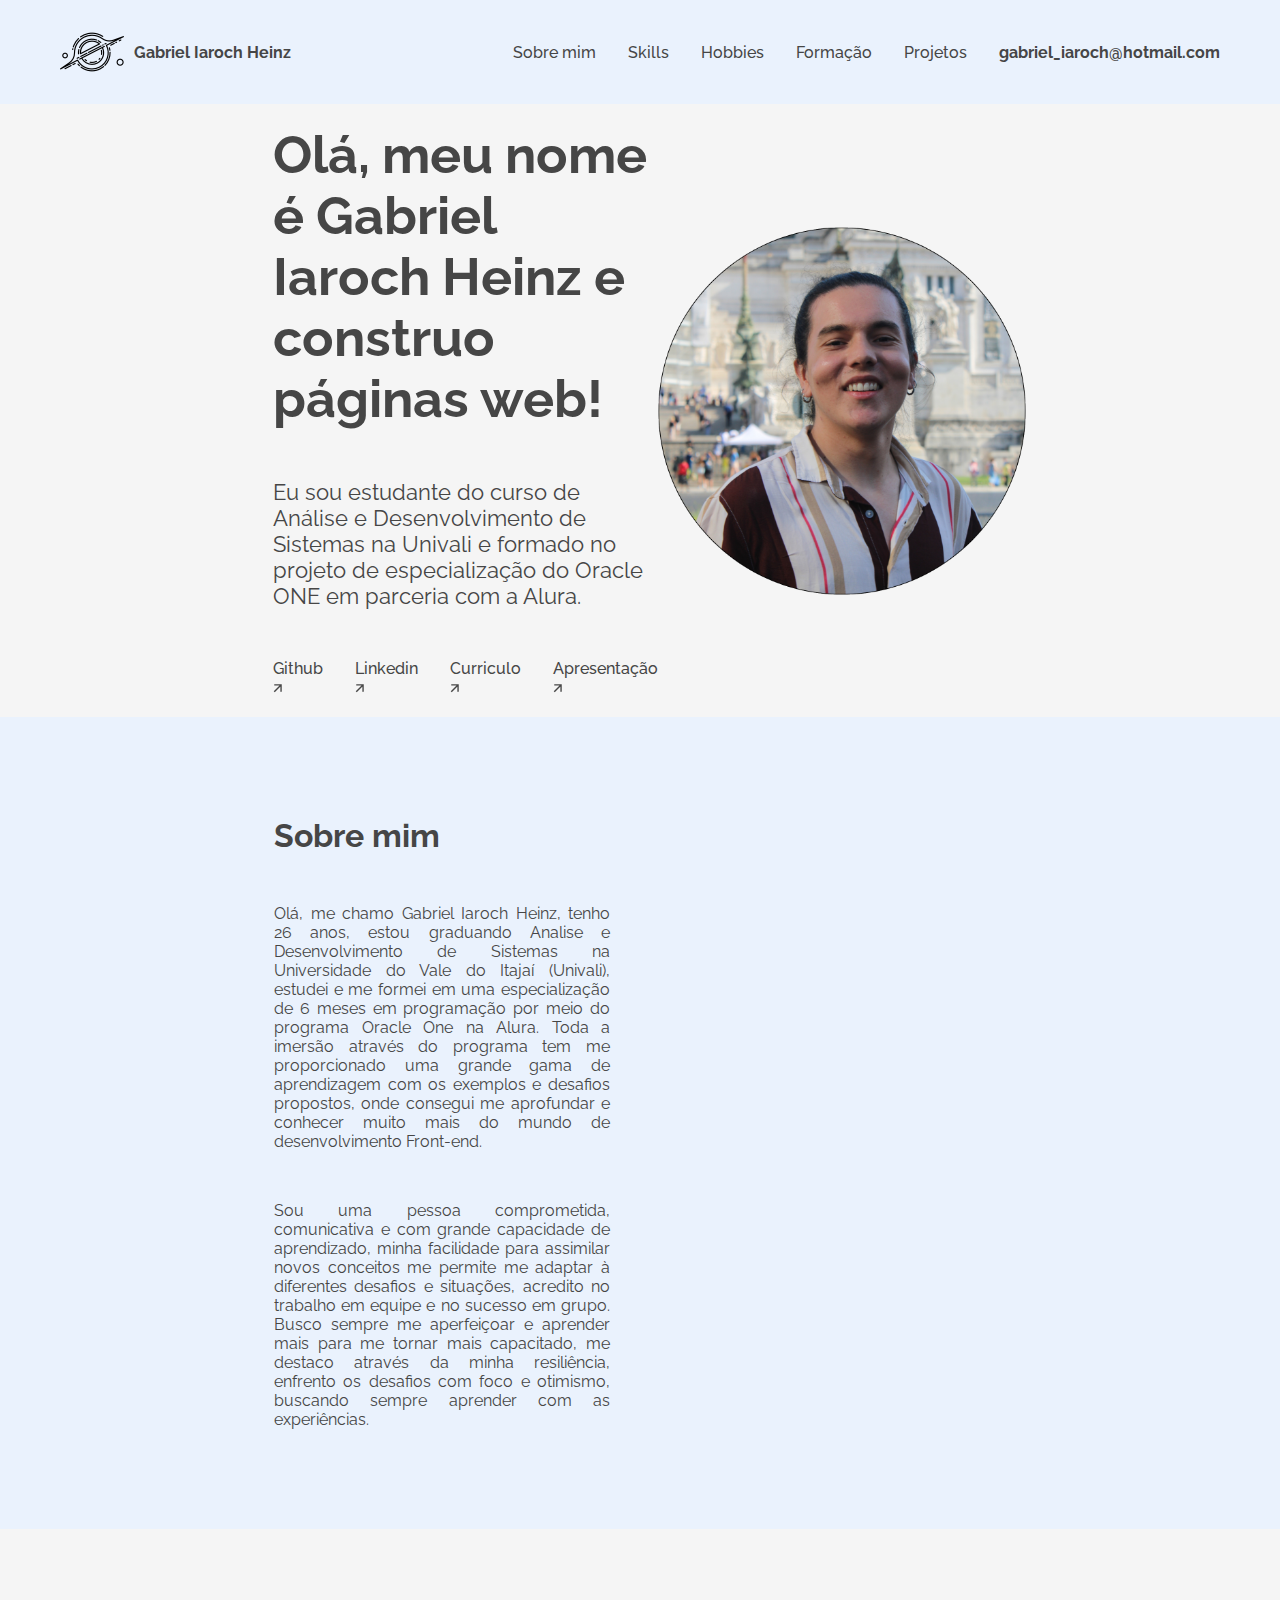
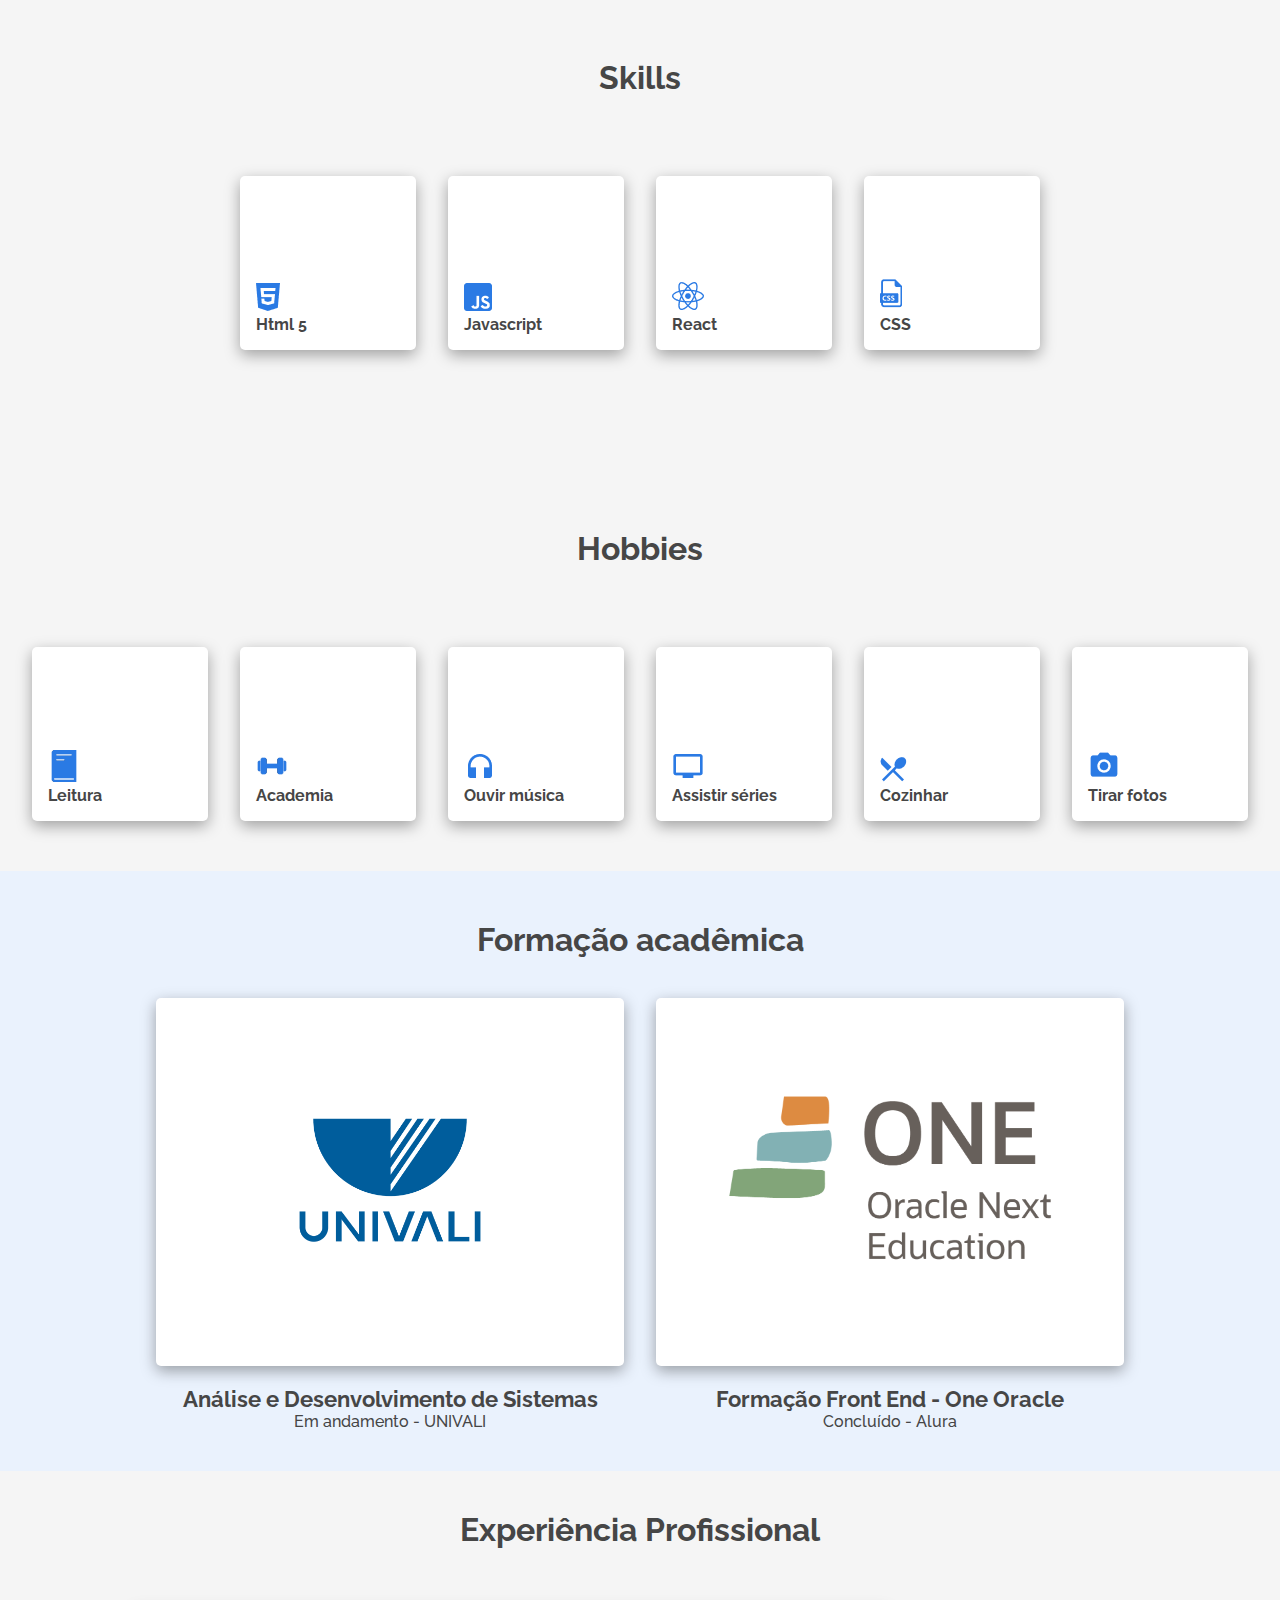
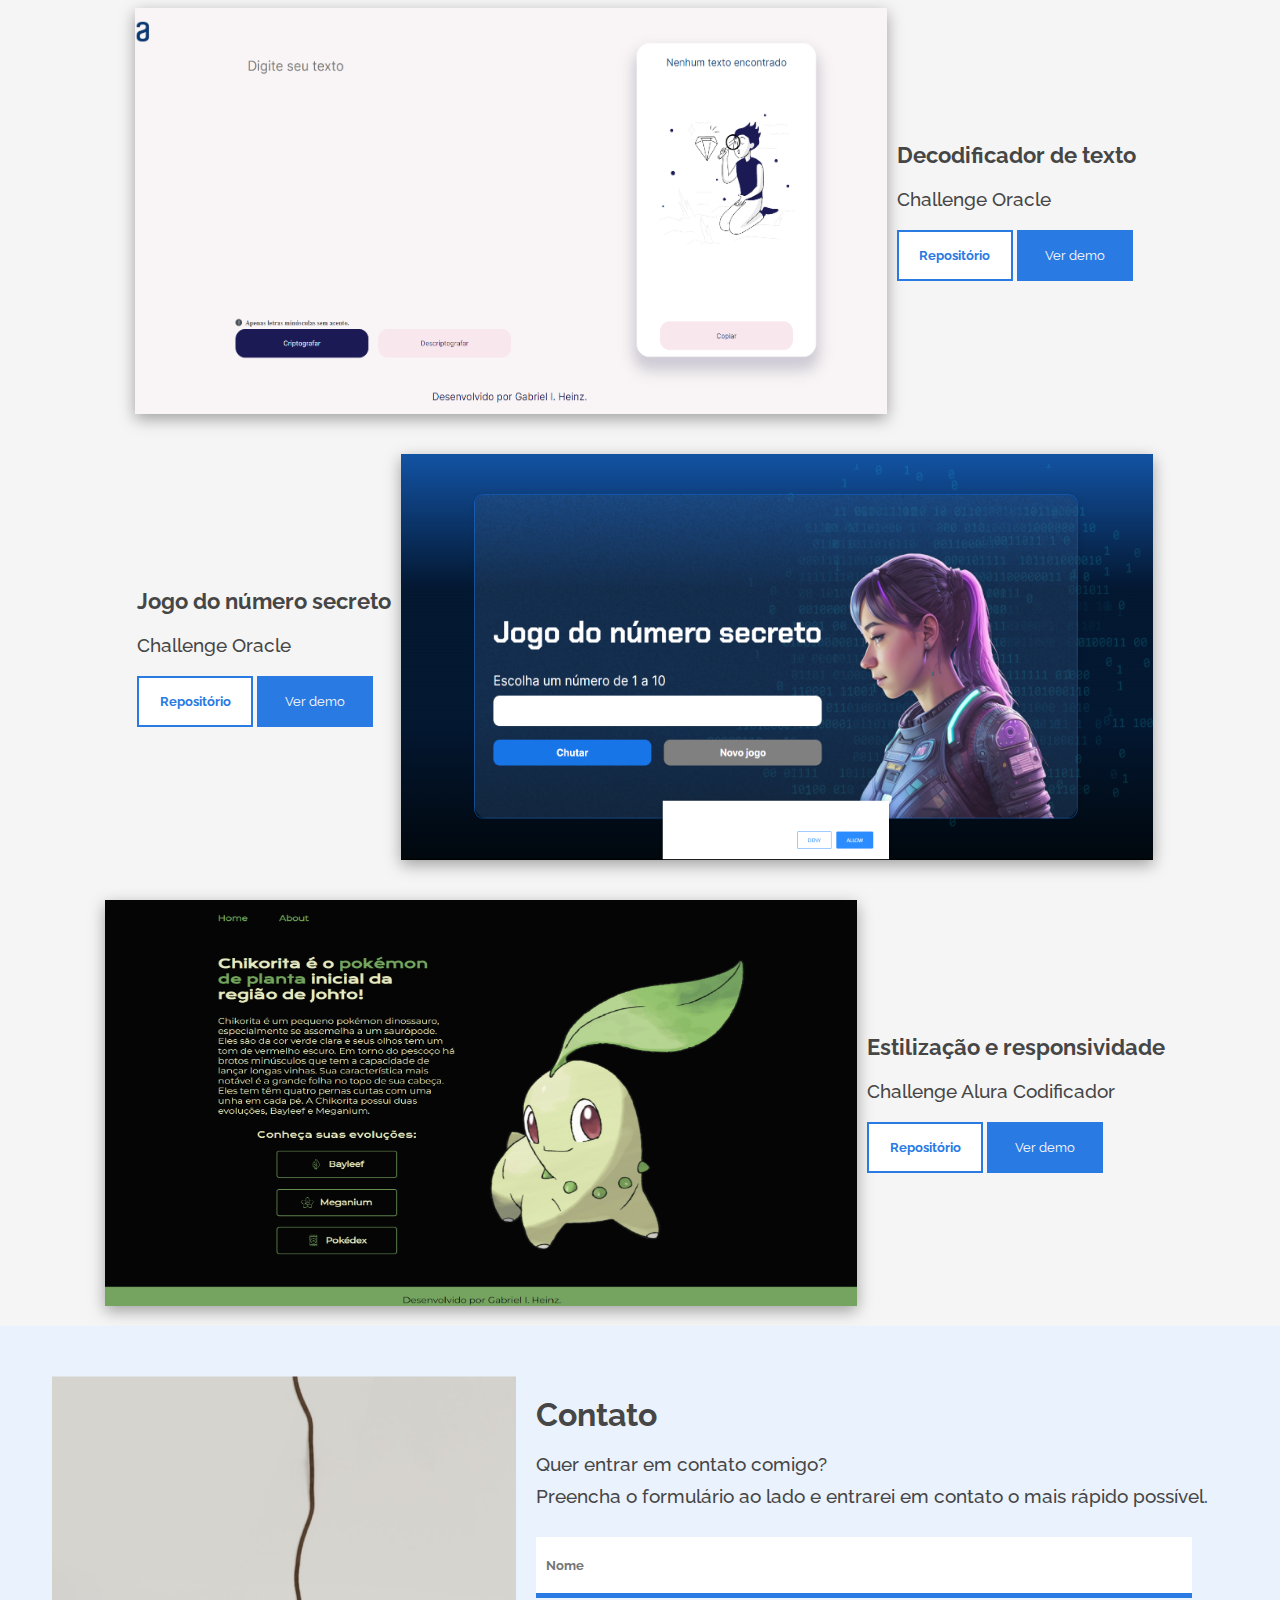
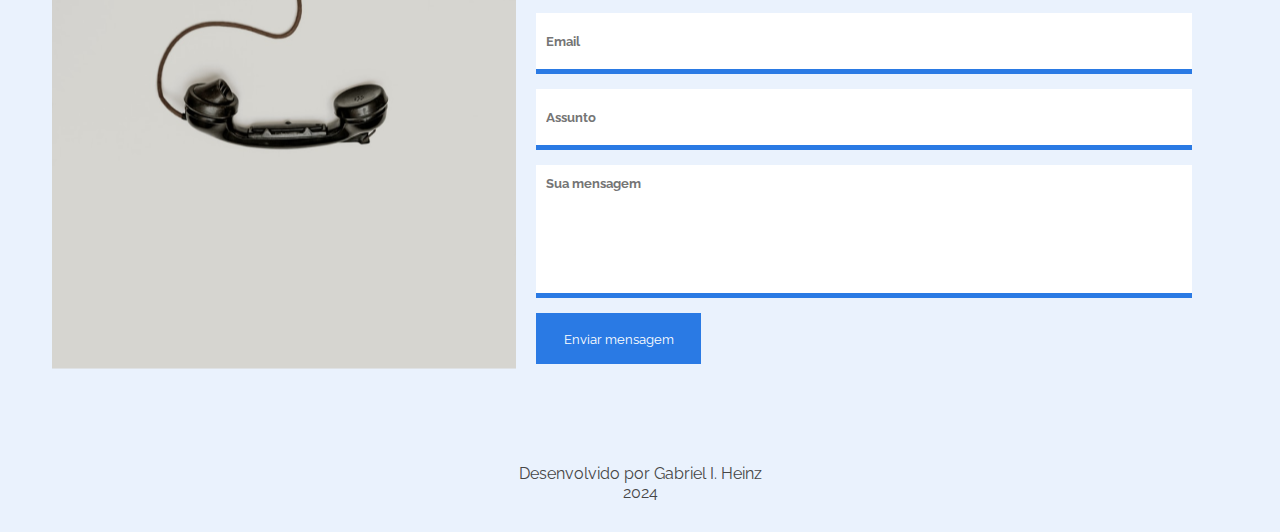
==== index.html @ 1f3f1b09 "Update and rename home.html to index.html" ====
<!DOCTYPE html>
<html lang="pt-br">

<head>
    <meta charset="UTF-8">
    <meta name="viewport" content="width=device-width, initial-scale=1.0">
    <title>Portifólio Pessoal</title>

    <link rel="shortcut icon" href="/styles/assets/vector.ico" type="image/x-icon">

    <link rel="stylesheet" href="styles/styles.css">
    <link rel="stylesheet" href="styles/cabecalho.css">
    <link rel="stylesheet" href="styles/apresentacao.css">
    <link rel="stylesheet" href="styles/sobreMim.css">
    <link rel="stylesheet" href="styles/skills.css">
    <link rel="stylesheet" href="styles/hobbies.css">
    <link rel="stylesheet" href="styles/formacao.css">
    <link rel="stylesheet" href="styles/experiencias.css">
    <link rel="stylesheet" href="styles/contato.css">
    <link rel="stylesheet" href="styles/rodape.css">

    <link rel="preconnect" href="https://fonts.googleapis.com">
    <link rel="preconnect" href="https://fonts.gstatic.com" crossorigin>
    <link href="https://fonts.googleapis.com/css2?family=Raleway:ital,wght@0,100..900;1,100..900&display=swap"
        rel="stylesheet">
</head>

<body>
    <!-- Cabeçalho -->
    <header>
        <section class="menu">
            <nav>
                <div> <img src="styles/assets/vector.png" alt="Vetor de um buraco negro.">
                    <h3>Gabriel Iaroch Heinz</h3>
                </div>

                <ul>
                    <li class="menu__item__lista"><a href="#sobremim">Sobre mim</a></li>
                    <li class="menu__item__lista"><a href="#skills">Skills</a></li>
                    <li class="menu__item__lista"><a href="#hobbies">Hobbies</a></li>
                    <li class="menu__item__lista"><a href="#formacao">Formação</a></li>
                    <li class="menu__item__lista"><a href="#xp">Projetos</a></li>
                    <li class="menu__box__lista__email"><a href="#contato">gabriel_iaroch@hotmail.com</a></li>
                </ul>
            </nav>
        </section>
    </header>

    <main>
        <!-- Apresentação -->
        <section class="apresentacao">
            <div class="apresentacao__box">
                <img class="apresentacao__box__img" src="styles/assets/profile.png">
                <div id="sobremim">
                    <h2>Olá, meu nome é Gabriel Iaroch Heinz e construo páginas web!</h2>
                    <h3>Eu sou estudante do curso de Análise e Desenvolvimento de Sistemas na
                        Univali e formado no projeto de especialização do Oracle ONE em parceria com a Alura.</h3>
                    <ul>
                        <li><a href="https://github.com/sabugueiroalado">Github <img src="styles/assets/arrow.png"> </a>
                        </li>
                        <li><a href="https://www.linkedin.com/in/gabriel-heinz-0367741ba/">Linkedin <img
                                    src="styles/assets/arrow.png"></a></li>
                        <li><a
                                href="https://drive.google.com/file/d/1Toa-fMal6GsRU8Cs5U7HVX1AmK6hoOem/view?usp=sharing">Curriculo
                                <img src="styles/assets/arrow.png"></a></li>
                        <li><a
                                href="https://drive.google.com/file/d/1aDj9_C5u4EhKd4DZXY_g7B9cXghhygIO/view?usp=sharing">Apresentação
                                <img src="styles/assets/arrow.png"></a></li>
                    </ul>
                </div>
            </div>
        </section>

        <!-- Sobre mim -->

        <section class="sobre">
            <div class="sobre__box">
                <h3>Sobre mim</h3>
                <p>Olá, me chamo Gabriel Iaroch Heinz, tenho 26 anos, estou graduando Analise e
                    Desenvolvimento de Sistemas na Universidade do Vale do Itajaí (Univali), estudei e me formei
                    em uma especialização de 6 meses em programação
                    por meio do programa Oracle One na Alura. Toda a imersão através do programa tem me proporcionado
                    uma
                    grande gama de aprendizagem com os exemplos e desafios propostos, onde consegui me aprofundar e
                    conhecer muito mais do mundo de desenvolvimento Front-end.
                </p>
                <p>Sou uma pessoa comprometida, comunicativa e com grande capacidade de
                    aprendizado, minha facilidade para assimilar novos conceitos me permite me adaptar à diferentes
                    desafios e situações, acredito no trabalho em equipe e no sucesso em grupo. Busco sempre me
                    aperfeiçoar e aprender mais para me tornar mais capacitado, me destaco através da minha resiliência,
                    enfrento os desafios com foco e otimismo, buscando sempre aprender com as experiências.</p>
            </div>
        </section>

        <!-- Skills -->

        <section class="skills">
            <h3 id="skills">Skills</h3>
            <div class="linha__skills">
                <div class="skills__box">
                    <ul>
                        <li><img src="styles/assets/html.png" alt="Logo HTML" class="img__skills">
                        </li>
                        <li> Html 5</li>
                    </ul>
                </div>

                <div class="skills__box">
                    <ul>
                        <li> <img src="styles/assets/js_icon.png" alt="Logo Javascript" class="img__skills"></li>
                        <li>Javascript</li>
                    </ul>
                </div>

                <div class="skills__box">
                    <ul>
                        <li> <img src="styles/assets/react_icon.png" alt="Logo React" class="img__skills"> </li>
                        <li>React</li>
                    </ul>
                </div>

                <div class="skills__box">
                    <ul>
                        <li> <img src="styles/assets/css_icon.png" alt="Logo CSS" class="img__skills"> </li>
                        <li>CSS</li>
                    </ul>
                </div>
            </div>
        </section>

        <!-- Hobbies -->

        <section class="hobbies" id="hobbies">
            <h3>Hobbies</h3>
            <div class="linha__hobbies">
                <div class="hobbies__box">
                    <ul>
                        <li><img src="styles/assets/livro.png" alt="Imagem de um livro" class="img__hobbies"></li>
                        <li>Leitura</li>
                    </ul>
                </div>

                <div class="hobbies__box">
                    <ul>
                        <li> <img src="styles/assets/academia.png" alt="Imagem de um haltere" class="img__hobbies"></li>
                        <li>Academia</li>
                    </ul>
                </div>

                <div class="hobbies__box">
                    <ul>
                        <li> <img src="styles/assets/headphones_icon.png" alt="Imagem de um headphone"
                                class="img__hobbies">
                        </li>
                        <li>Ouvir música</li>
                    </ul>
                </div>

                <div class="hobbies__box">
                    <ul>
                        <li><img src="styles/assets/tv_icon.png" alt="Imagem de uma televisão" class="img__hobbies">
                        </li>
                        <li>Assistir séries</li>
                    </ul>
                </div>

                <div class="hobbies__box">
                    <ul>
                        <li> <img src="styles/assets/forkspoon_icon.png" alt="Imagem de um garfo e colher cruzados"
                                class="img__hobbies">
                        </li>
                        <li>Cozinhar</li>
                    </ul>
                </div>

                <div class="hobbies__box">
                    <ul>
                        <li> <img src="styles/assets/camera_icon.png" alt="Imagem de uma câmera fotográfica"
                                class="img__hobbies"> </li>
                        <li>Tirar fotos</li>
                    </ul>
                </div>

            </div>
        </section>

        <!-- Formação -->

        <section class="formacao">
            <h2 id="formacao">Formação acadêmica</h2>
            <div class="formacao__div">
                <div class="linha__formacao__um">
                    <div class="formacao__box">
                        <ul>
                            <li><img src="styles/assets/univali.png" alt="Imagem logo Univali" class="img__formacao">
                            </li>
                        </ul>
                    </div>
                    <div class="formacao__box__info">
                        <h4>Análise e Desenvolvimento de Sistemas</h4>
                        <p>Em andamento - UNIVALI</p>
                    </div>
                </div>
                <div class="linha__formacao__dois">
                    <div class="formacao__box">
                        <ul>
                            <li><img src="styles/assets/oneOracle.png" alt="Imagem logo Oracle ONE"
                                    class="img__formacao">
                            </li>
                        </ul>
                    </div>
                    <div class="formacao__box__info">
                        <h4>Formação Front End - One Oracle</h4>
                        <p>Concluído - Alura</p>
                    </div>
                </div>
            </div>
        </section>

        <!-- Experiência -->

        <section class="experiencia">
            <h2 id="xp">Experiência Profissional</h2>
            <div class="experiencia__box">
                <img src="styles/assets/decodificador de  textos.png">
                <div class="experiencia__box__info">
                    <h2>Decodificador de texto</h2>
                    <h3>Challenge Oracle</h3>
                    <div class="experiencia__box__botao">

                        <span><a href="https://github.com/sabugueiroalado/decodificar-de-textos"><button
                                    class="repositorio">Repositório</button></a></span>
                        <span><a href="https://sabugueiroalado.github.io/decodificar-de-textos/
                            "><button class="demo">Ver
                                    demo</button></a></span>
                    </div>
                </div>
            </div>

            <div class="experiencia__box__dois">
                <img src="styles/assets/numero secreto.png">
                <div class="experiencia__box__info">
                    <h2>Jogo do número secreto</h2>
                    <h3>Challenge Oracle </h3>
                    <div class="experiencia__box__botao">

                        <span><a href="https://github.com/sabugueiroalado/jogo-do-numero-secreto"><button
                                    class="repositorio">Repositório</button></a></span>
                        <span><a href="https://sabugueiroalado.github.io/jogo-do-numero-secreto/"><button
                                    class="demo">Ver
                                    demo</button></a></span>
                    </div>
                </div>
            </div>

            <div class="experiencia__box">
                <img src="styles/assets/chikorita.png">
                <div class="experiencia__box__info">
                    <h2>Estilização e responsividade</h2>
                    <h3>Challenge Alura Codificador </h3>
                    <div class="experiencia__box__botao">

                        <span><a href="https://github.com/sabugueiroalado/responsivo-chikorita"><button
                                    class="repositorio">Repositório</button></a></span>
                        <span><a href="https://sabugueiroalado.github.io/responsivo-chikorita/index.html"><button
                                    class="demo">Ver
                                    demo</button></a></span>
                    </div>
                </div>
            </div>
        </section>

        <!-- Contato -->

        <section class="contato">
            <div id="contato" class="contato__box">
                <img src="styles/assets/contact_image.png">
                <div class="contato__box__formulario">
                    <h2>Contato</h2>
                    <h3>Quer entrar em contato comigo?</h3>
                    <h3>Preencha o formulário ao lado e entrarei em contato o mais
                        rápido possível. </h3>
                    <form action="https://api.staticforms.xyz/submit" method="post">
                        <input type="text" name="name" id="nome" placeholder="Nome" autocomplete="off" required>
                        <input type="email" name="email" id="email" placeholder="Email" autocomplete="off" required>
                        <input type="text" name="subject" id="assunto" placeholder="Assunto" autocomplete="off"
                            required>
                        <textarea rows="5" cols="40" name="message" id="mensagem" placeholder="Sua mensagem"
                            autocomplete="off" required></textarea>
                        <button type="submit">Enviar mensagem</button>

                        <input type="hidden" name="accessKey" value="52eb3007-8c4c-4ab6-a70d-a6329a89a942">
                        <input type="hidden" name="redirectTo" value="http://127.0.0.1:5500/index.html">
                    </form>
                </div>
            </div>
        </section>
    </main>

    <!-- Rodape -->

    <footer>
        <section>
            <p>Desenvolvido por Gabriel I. Heinz</p>
            <p>2024</p>
        </section>
    </footer>
</body>

</html>
---- styles/styles.css ----
* {
    margin: 0;
    padding: 0;
    box-sizing: border-box;
    font-family: "Raleway", sans-serif;
}

body,
html {
    width: 100%;
    overflow-x: hidden;
}

a {
    text-decoration: none;
    color: inherit;
}

a:link,
a:visited,
a:hover,
a:active {
    color: inherit;
}


ol,
ul,
li {
    list-style: none;
}

:root {
    --cor-de-fundo-skillhobbies: #FFF;
    --primeira-cor-de-fundo: #F5F5F5;
    --segunda-cor-de-fundo: #EAF2FD;
    --cor-da-fonte: #464646;
    --cor-do-botao-demo: #2A7AE4;
}
---- styles/cabecalho.css ----
.menu {
    padding: 0;
    margin: 0;
    background-color: var(--segunda-cor-de-fundo);
    color: var(--cor-da-fonte);
    width: 100%;
}

.menu nav {
    display: flex;
    align-items: center;
    justify-content: space-between;
    padding: 20px 60px;
}

.menu div {
    display: flex;
    align-items: center;
    justify-content: center;
    gap: 10px;
}

.menu img {
    width: 4rem;
    height: 4rem;
}

.menu h3 {
    font-size: 1rem;
    font-weight: 700;
}

.menu ul {
    display: flex;
    font-size: 1rem;
    font-weight: 500;
    gap: 32px;
}

.menu__box__lista__email {
    font-weight: 700;
}

@media (max-width: 768px) {
    header {
        width: 100%;
    }

    .menu ul {
        flex-wrap: wrap;
    }

    .menu__item__lista {
        display: none;
    }
}

@media (max-width: 345px) {
    .menu nav {
        padding: 10px;
    }
    .menu img {
        width: 2rem;
        height: 2rem;
    }

    .menu h3,
    .menu ul {
        font-size: 0.600rem;
    }
}
---- styles/apresentacao.css ----
.apresentacao {
    margin: 0;
    padding: 0;
    background-color: var(--primeira-cor-de-fundo);
    color: var(--cor-da-fonte);
}

.apresentacao__box {
    display: flex;
    align-items: center;
    justify-content: space-around;
    flex-direction: row-reverse;
    padding: 20px 273px;
}

.apresentacao__box__img {
    width: 23rem;
}

.apresentacao__box h2 {
    font-size: 3.25rem;
    font-weight: 700;
}

.apresentacao__box h3 {
    font-size: 1.375rem;
    font-weight: 400;
    padding-top: 50px;
}

.apresentacao__box ul {
    display: flex;
    align-items: center;
    gap: 32px;
    font-weight: 500;
    padding-top: 50px;
}

@media (max-width: 768px) {
    .apresentacao__box__img {
        width: 14rem;
    }

    .apresentacao__box {
        padding: 20px 60px;
    }

    .apresentacao__box h2 {
        font-size: 1.375rem;
    }

    .apresentacao__box h3,
    .apresentacao__box ul {
        font-size: 0.950rem;
    }

}

@media (max-width: 345px) {
    .apresentacao__box__img {
        width: 7rem;
    }

    .apresentacao__box {
        flex-direction: column;
        padding: 10px;
        align-items: flex-start
    }

    .apresentacao__box h2 {
        font-size: 0.950rem;
    }

    .apresentacao__box h3 {
        font-size: 0.650rem;
        padding-top: 10px;
    }

    .apresentacao__box ul {
        font-size: 0.650rem;
        padding-top: 10px;
    }

    .apresentacao__box ul img {
        width: 0.350rem;
        height: 0.350rem;
    }

}
---- styles/sobreMim.css ----
.sobre {
    margin: 0;
    padding: 0;
    background-color: var(--segunda-cor-de-fundo);
    color: var(--cor-da-fonte);
}

.sobre__box {
    padding: 100px 0;
    padding-left: 274px;
    padding-right: 670px;
}

.sobre__box h3 {  
    font-size: 2rem;
    font-weight: 700;
}

.sobre__box p {
    font-weight: 400;
    text-align: justify;
    padding-top: 50px;
}

@media (max-width: 768px) {
    .sobre__box {
        padding: 20px 60px;
    }

    .sobre__box h3 {
        font-size: 1.375rem
    }

    .sobre__box p {
        font-size: 0.950rem;
    }
}

@media (max-width: 345px) {
    .sobre__box {
        padding:10px;
    }

    .sobre__box h3 {
        font-size: 0.950rem;
    }

    .sobre__box p {
        font-size: 0.650rem;
        padding-top: 10px;
    }
}
---- styles/skills.css ----
.skills {
    margin: 0;
    padding: 50px;
    background-color: var(--primeira-cor-de-fundo);
    color: var(--cor-da-fonte);
    text-align: center;
}

.skills h3 {
    font-size: 2rem;
    font-weight: 700;
    padding: 80px;
}

.linha__skills {
    display: flex;
    align-items: center;
    justify-content: center;
    gap: 32px;
}

.skills__box ul {
    background-color: #ffffff;
    border-radius: 5px;
    width: 176px;
    height: 174px;
    padding: 16px;
    display: flex;
    flex-direction: column;
    align-items: flex-start;
    justify-content: flex-end;
    box-shadow: rgba(0, 0, 0, 0.35) 0px 5px 15px;
}

.skills__box li {
    font-weight: 700;
}

@media (max-width: 768px) {
    .skills {
        padding: 0;
        display: flex;
        justify-content: center;
        flex-direction: column;
        align-items: center;
    }

    .skills h3 {
        font-size: 1.375rem;
        padding: 20px;
    }

    .linha__skills {
        flex-wrap: wrap;
        width: 70%;
    }
}

@media (max-width: 345px) {
    .skills h3 {
        font-size: 0.950rem;
    }

    .skills__box ul {
        width: 100px;
        height: 100px;
    }

    .skills__box ul img {
        width: 0.950rem;
        height: 0.950rem;
    }

    .skills__box li {
        font-size: 0.650rem;
    }
}
---- styles/hobbies.css ----
.hobbies {
    margin: 0;
    padding: 50px;
    background-color: var(--primeira-cor-de-fundo);
    color: var(--cor-da-fonte);
    text-align: center;
}

.hobbies h3 {
    font-size: 2rem;
    font-weight: 700;
    padding: 80px;
}

.linha__hobbies {
    display: flex;
    align-items: center;
    justify-content: center;
    gap: 32px;
}

.hobbies__box ul {
    background-color: #ffffff;
    border-radius: 5px;
    width: 176px;
    height: 174px;
    padding: 16px;
    display: flex;
    flex-direction: column;
    align-items: flex-start;
    justify-content: flex-end;
    box-shadow: rgba(0, 0, 0, 0.35) 0px 5px 15px;
}

.hobbies__box li {
    font-weight: 700;
}

@media (max-width: 768px) {
    .hobbies {
        padding: 0;
        display: flex;
        justify-content: center;
        flex-direction: column;
        align-items: center;
    }

    .hobbies h3 {
        font-size: 1.375rem;
        padding: 20px;
    }

    .linha__hobbies {
        flex-wrap: wrap;
        padding: 20px;
    }
}

@media (max-width: 345px) {
    .hobbies h3 {
        font-size: 0.950rem;
    }

    .hobbies__box ul {
        width: 100px;
        height: 100px;
    }

    .hobbies__box ul img {
        width: 0.950rem;
        height: 0.950rem;
    }

    .hobbies__box li {
        font-size: 0.650rem;
    }
}
---- styles/formacao.css ----
.formacao {
    margin: 0;
    padding: 0;
    background-color: var(--segunda-cor-de-fundo);
    color: var(--cor-da-fonte);
    text-align: center;
}

.formacao__div {
    display: flex;
    justify-content: center;
    align-items: center;
    gap: 32px;
    padding: 40px;
}

.formacao h2 {
    font-size: 2rem;
    font-weight: 700;
    padding-top: 50px;
}

.linha__formacao__um,
.linha__formacao__dois {
    display: flex;
    flex-direction: column;
    justify-content: center;
    align-items: center;
}

.formacao__box {
    width: 468px;
    height: 368px;
    background-color: white;
    border-radius: 5px;
    display: flex;
    justify-content: center;
    align-items: center;
    box-shadow: rgba(0, 0, 0, 0.35) 0px 5px 15px;
}

.formacao__box__info {
    flex-direction: column;
}

.formacao__box__info h4 {
    font-size: 1.375rem;
    font-weight: 700;
    padding-top: 20px;
}

.formacao__box__info p {
    font-weight: 500;
}

.formacao__box img {
    width: 70%;
    height: 70%;
}

@media (max-width: 768px) {
    .formacao h2 {
        font-size: 1.375rem;
    }

    .formacao__box {
        width: 298px;
        height: 182px;
    }

    .formacao__box__info h4 {
        font-size: 1rem;
    }

    .formacao__box__info p {
        font-size: 0.950rem;
    }

    .formacao__box img {
        width: 60%;
        height: 60%;
    }
}

@media (max-width: 345px) {
    .formacao h2 {
        font-size: 0.950rem;
        padding: 10px;
    }

    .formacao__div {
        flex-direction: column;
        padding: 10px;
    }

    .formacao__box__info h4 {
        font-size: 0.850rem;
    }

    .formacao__box__info p {
        font-size: 0.650rem;
    }
}
---- styles/experiencias.css ----
.experiencia {
    margin: 0;
    padding: 0;
    background-color: var(--primeira-cor-de-fundo);
    color: var(--cor-da-fonte);
}

.experiencia h2 {
    text-align: center;
    padding: 40px;
    font-size: 2rem;
    font-weight: 700;
}

.experiencia__box,
.experiencia__box__dois {
    display: flex;
    justify-content: center;
    align-items: center;
    padding: 20px;
}

.experiencia__box__dois {
    flex-direction: row-reverse;
}

.experiencia__box img,
.experiencia__box__dois img {
    width: 47rem;
    height: 25.375rem;
    box-shadow: rgba(0, 0, 0, 0.35) 0px 5px 15px;
}


.experiencia__box__info h2 {
    font-size: 1.375rem;
    font-weight: 700;
    padding: 10px;
}


.experiencia__box__info h3 {
    font-weight: 500;
    padding: 10px;
}

.experiencia__box__botao {
    padding: 10px;
}

.repositorio {
    width: 116px;
    height: 51px;
    border: solid 2px #2a7ae4;
    color: #2a7ae4;
    font-weight: 700;
    background-color: white;
    cursor: pointer;
}

.demo {
    width: 116px;
    height: 51px;
    color: white;
    font-weight: 400;
    background-color: #2a7ae4;
    border: none;
    cursor: pointer;
}

@media (max-width: 768px) {
    .experiencia {
        display: flex;
        flex-direction: column;
        justify-content: center;
        align-items: center;
    }

    .experiencia h2 {
        font-size: 1.375rem;
    }

    .experiencia__box,
    .experiencia__box__dois {
        flex-direction: column;
        align-items: flex-start;
    }

    .experiencia__box img,
    .experiencia__box__dois img {
        width: 40rem;
        height: 25.375rem;
    }
}

@media (max-width: 345px) {
    .experiencia h2 {
        font-size: 0.950rem;
        padding: 10px;
    }

    .experiencia__box img,
    .experiencia__box__dois img {
        width: 20rem;
        height: 12rem;
    }
    
    .experiencia__box__info h2 {
        font-size: 0.750rem;
        text-align: left;
        padding: 10px 0 0 0;

    }

    .experiencia__box__info h3 {
        font-size: 0.550rem;
        text-align: left;
        padding: 10px 0 0 0;

    }

    .experiencia__box__botao {
        padding: 10px 0 0 0;
    }

    .repositorio,
    .demo {
        width: 108px;
        height: 40px;
    }
}
---- styles/contato.css ----
.contato {
    margin: 0;
    padding: 0;
    background-color: var(--segunda-cor-de-fundo);
    color: var(--cor-da-fonte);
    padding: 50px;
}

.contato__box {
    display: flex;
    justify-content: center;
}

.contato__box img {
    width: 29rem;
    height: 37.0625rem;
}

.contato__box__formulario {
    flex-direction: column;
}

.contato__box__formulario form {
    display: flex;
    flex-direction: column;
    padding: 20px;
    gap: 20px;
}

.contato__box__formulario ::placeholder {
    font-weight: 700;
}

.contato__box__formulario h2 {
    font-size: 2rem;
    font-weight: 700;
    padding: 20px;
}

.contato__box__formulario h3 {
    font-weight: 500;
    padding: 0 20px 10px 20px;
}

.contato__box__formulario input {
    width: 41rem;
    height: 3.5rem;
    padding-left: 10px;
    font-weight: 700;
    outline: none;
    border: none;
    box-shadow: #2a7ae4 0px 5px;
    transition: all 0.5s;
}

.contato__box__formulario input:focus,
.contato__box__formulario textarea:focus {
    border-radius: 10px;
}

.contato__box__formulario textarea {
    width: 41rem;
    height: 8rem;
    resize: none;
    padding: 10px;
    font-weight: 700;
    outline: none;
    border: none;
    box-shadow: #2a7ae4 0px 5px;
    transition: all 0.5s;

}

.contato__box__formulario button {
    width: 10.3125rem;
    height: 3.1875rem;
    color: white;
    background-color: #2a7ae4;
    border: none;
    cursor: pointer;
}

@media (max-width: 768px) {
    .contato__box img {
        display: none;
    }

    .contato__box__formulario h2 {
        font-size: 1.375rem;
    }
}

@media (max-width: 345px) {
    .contato {
        padding: 0;
    }

    .contato__box__formulario {
        padding: 0;
    }

    .contato__box__formulario h2 {
        font-size: 0.950rem;
        padding: 10px 20px 0 20px;
    }

    .contato__box__formulario h3 {
        font-size: 0.650rem;
        padding: 10px 20px 0 20px;
    }

    .contato__box__formulario input {
        width: 19.5rem;
        height: 3.5rem;
    }

    .contato__box__formulario textarea {
        width: 19.5rem;
        height: 7.5rem;
    }
}
---- styles/rodape.css ----
footer{
    margin: 0;
    padding: 30px;
    color: var(--cor-da-fonte);
    display: flex;
    justify-content: center;
    align-items: center;
    text-align: center;
    background-color: var(--segunda-cor-de-fundo);
}

.rodape p {
    font-size: 1.25rem;
    font-weight: 500;
}
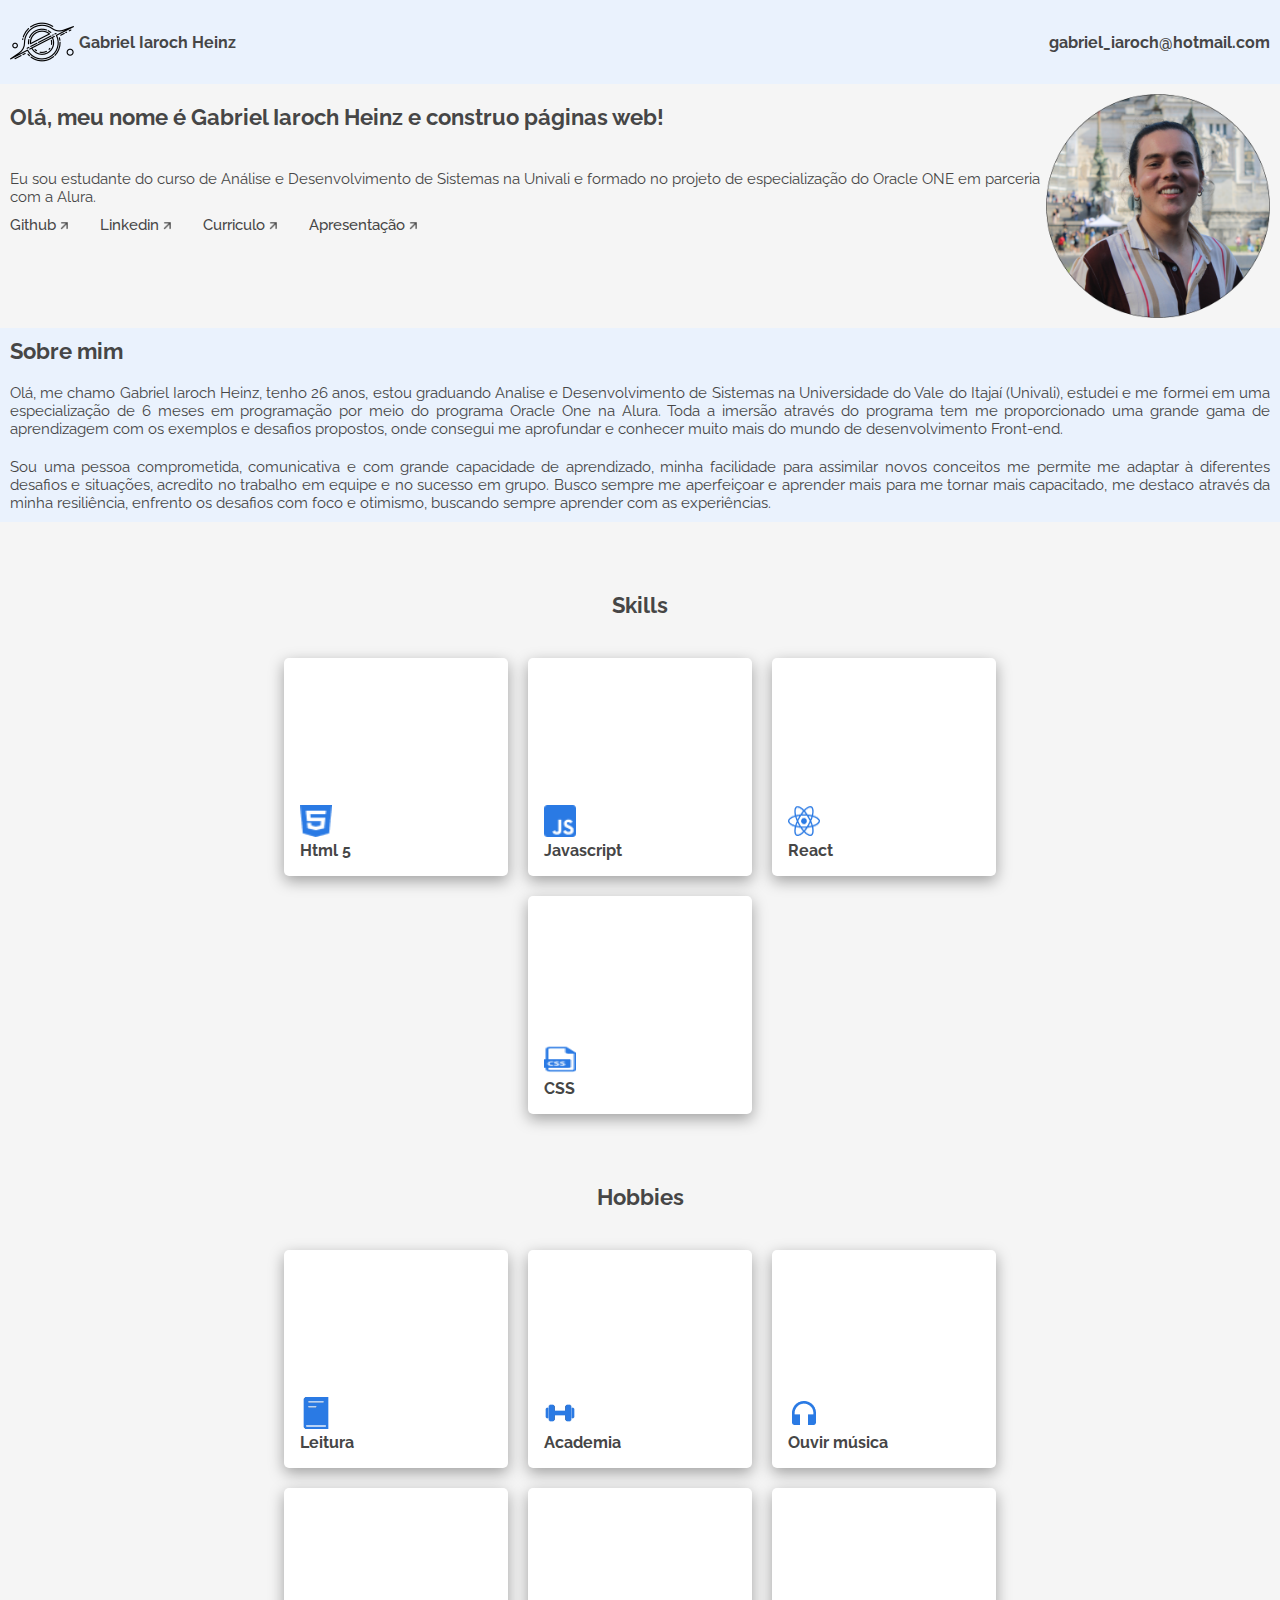
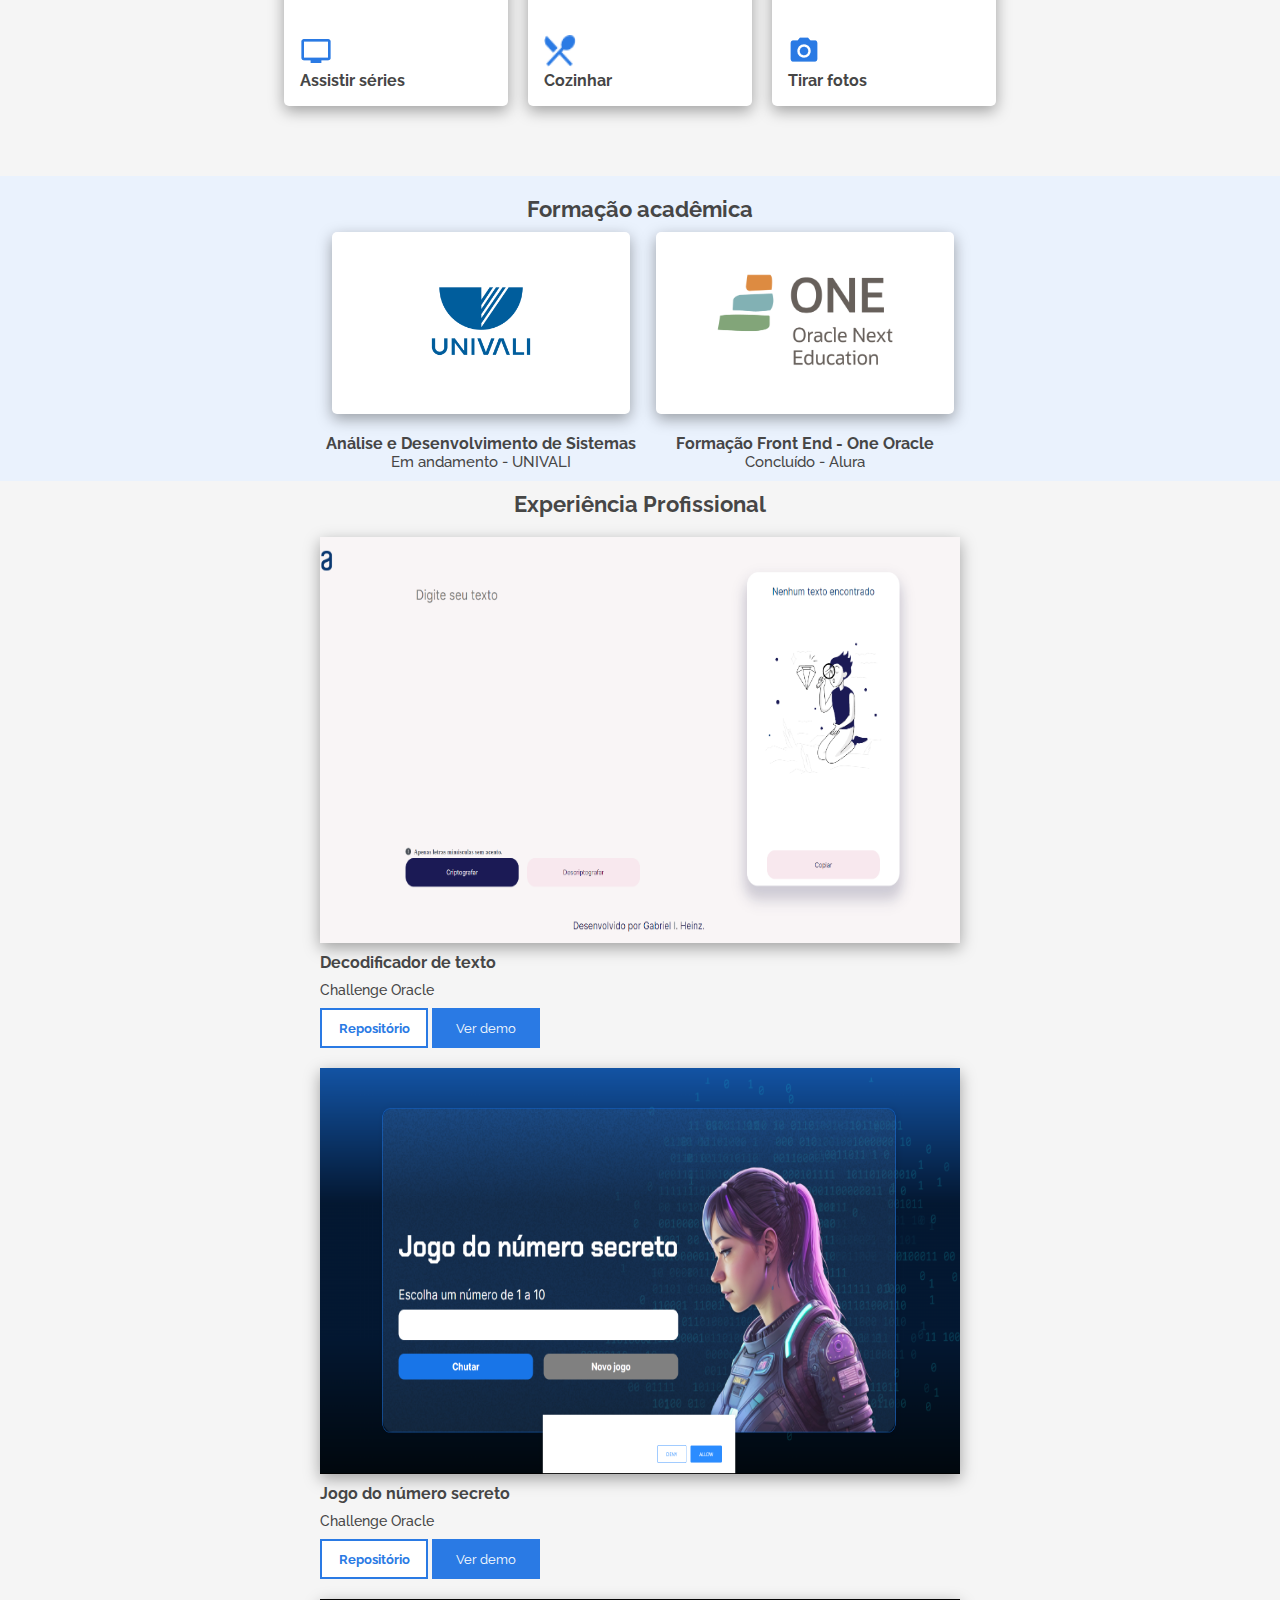
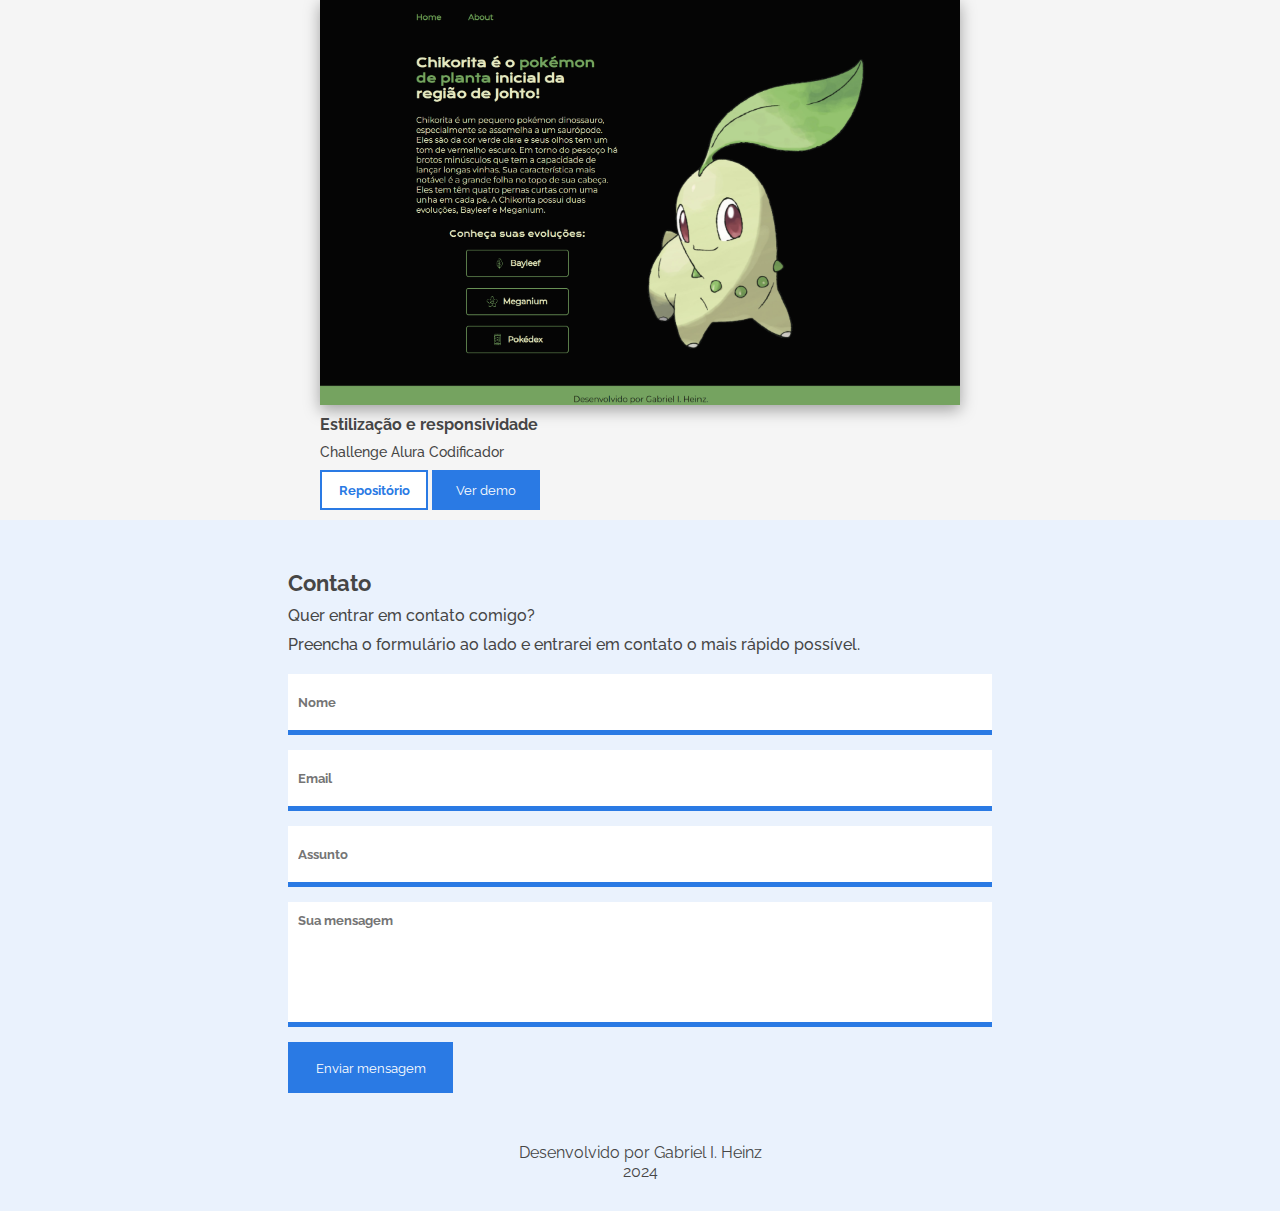
==== commit a0eb5186: "Add files via upload" ====
--- a/index.html
+++ b/index.html
@@ -4,6 +4,7 @@
 <head>
     <meta charset="UTF-8">
     <meta name="viewport" content="width=device-width, initial-scale=1.0">
+
     <title>Portifólio Pessoal</title>
 
     <link rel="shortcut icon" href="/styles/assets/vector.ico" type="image/x-icon">
@@ -290,7 +291,7 @@
                         <button type="submit">Enviar mensagem</button>
 
                         <input type="hidden" name="accessKey" value="52eb3007-8c4c-4ab6-a70d-a6329a89a942">
-                        <input type="hidden" name="redirectTo" value="http://127.0.0.1:5500/index.html">
+                        <input type="hidden" name="redirectTo" value="http://127.0.0.1:5500/agradecimento.html">
                     </form>
                 </div>
             </div>
@@ -307,4 +308,4 @@
     </footer>
 </body>
 
-</html>
+</html>--- a/styles/cabecalho.css
+++ b/styles/cabecalho.css
@@ -3,69 +3,84 @@
     margin: 0;
     background-color: var(--segunda-cor-de-fundo);
     color: var(--cor-da-fonte);
-    width: 100%;
 }
 
 .menu nav {
     display: flex;
     align-items: center;
     justify-content: space-between;
-    padding: 20px 60px;
+    padding: 10px;
 }
 
 .menu div {
     display: flex;
+    justify-content: center;
     align-items: center;
-    justify-content: center;
-    gap: 10px;
+    gap: 5px;
 }
 
 .menu img {
-    width: 4rem;
-    height: 4rem;
+    width: 2rem;
+    height: 2rem;
 }
 
 .menu h3 {
-    font-size: 1rem;
-    font-weight: 700;
+    font-size: 0.600rem;
 }
 
 .menu ul {
+    font-size: 0.600rem;
     display: flex;
-    font-size: 1rem;
-    font-weight: 500;
-    gap: 32px;
+}
+
+.menu__item__lista {
+    display: none;
 }
 
 .menu__box__lista__email {
-    font-weight: 700;
+    font-weight: 400;
 }
 
-@media (max-width: 768px) {
-    header {
-        width: 100%;
+@media screen and (min-width: 768px) {
+    .menu img {
+        width: 4rem;
+        height: 4rem;
+    }
+
+    .menu h3 {
+        font-size: 1rem;
     }
 
     .menu ul {
-        flex-wrap: wrap;
+        font-size: 1rem;
+    }
+
+    .menu__box__lista__email {
+        font-weight: 700;
+    }
+}
+
+@media screen and (min-width: 1440px) {
+    .menu nav {
+        /* justify-content: space-evenly; */
+        padding: 0 250px 0 250px;
+    }
+
+    .menu img {
+        width: 5rem;
+        height: 5rem;
+    }
+
+    .menu h3 {
+        font-size: 1rem;
+    }
+
+    .menu ul {
+        gap: 32px;
     }
 
     .menu__item__lista {
-        display: none;
-    }
-}
-
-@media (max-width: 345px) {
-    .menu nav {
-        padding: 10px;
-    }
-    .menu img {
-        width: 2rem;
-        height: 2rem;
+        display: block;
     }
 
-    .menu h3,
-    .menu ul {
-        font-size: 0.600rem;
-    }
 }--- a/styles/apresentacao.css
+++ b/styles/apresentacao.css
@@ -7,83 +7,100 @@
 
 .apresentacao__box {
     display: flex;
-    align-items: center;
+    justify-content: center;
     justify-content: space-around;
-    flex-direction: row-reverse;
-    padding: 20px 273px;
+    flex-direction: column;
+    padding: 10px;
 }
 
 .apresentacao__box__img {
-    width: 23rem;
+    width: 7rem;
 }
 
 .apresentacao__box h2 {
-    font-size: 3.25rem;
+    font-size: 0.950rem;
     font-weight: 700;
+    padding-top: 10px;
 }
 
 .apresentacao__box h3 {
-    font-size: 1.375rem;
+    font-size: 0.650rem;
     font-weight: 400;
-    padding-top: 50px;
+    padding-top: 10px;
 }
 
 .apresentacao__box ul {
     display: flex;
     align-items: center;
-    gap: 32px;
+    font-size: 0.650rem;
+    gap: 20px;
     font-weight: 500;
-    padding-top: 50px;
+    padding-top: 10px;
+    display: flex;
 }
 
-@media (max-width: 768px) {
+.apresentacao__box ul img {
+    width: 0.350rem;
+    height: 0.350rem;
+}
+
+@media screen and (min-width: 768px) {
     .apresentacao__box__img {
         width: 14rem;
     }
 
     .apresentacao__box {
-        padding: 20px 60px;
+        padding: 10px;
+        flex-direction: row-reverse;
     }
 
     .apresentacao__box h2 {
         font-size: 1.375rem;
+        padding-bottom: 30px;
     }
 
     .apresentacao__box h3,
     .apresentacao__box ul {
         font-size: 0.950rem;
+        gap: 32px;
+    }
+
+    .apresentacao__box ul img {
+        width: 0.500rem;
+        height: 0.500rem;
     }
 
 }
 
-@media (max-width: 345px) {
-    .apresentacao__box__img {
-        width: 7rem;
+@media screen and (min-width: 1440px) {
+    .apresentacao__box {
+        padding: 70px 250px 70px 250px;
     }
 
-    .apresentacao__box {
+    .apresentacao__box div {
+        display: flex;
         flex-direction: column;
-        padding: 10px;
-        align-items: flex-start
+        justify-content: center;
+    }
+
+    .apresentacao__box__img {
+        width: 23rem;
     }
 
     .apresentacao__box h2 {
-        font-size: 0.950rem;
+        font-size: 3.25rem;
     }
 
     .apresentacao__box h3 {
-        font-size: 0.650rem;
-        padding-top: 10px;
+        font-size: 1.375rem;
     }
 
     .apresentacao__box ul {
-        font-size: 0.650rem;
-        padding-top: 10px;
+        font-size: 1rem;
     }
 
     .apresentacao__box ul img {
-        width: 0.350rem;
-        height: 0.350rem;
+        width: 0.600rem;
+        height: 0.600rem;
     }
-
 }--- a/styles/sobreMim.css
+++ b/styles/sobreMim.css
@@ -6,27 +6,22 @@
 }
 
 .sobre__box {
-    padding: 100px 0;
-    padding-left: 274px;
-    padding-right: 670px;
+    padding: 10px;
 }
 
 .sobre__box h3 {  
-    font-size: 2rem;
+    font-size: 0.950rem;
     font-weight: 700;
 }
 
 .sobre__box p {
+    font-size: 0.650rem;
     font-weight: 400;
     text-align: justify;
-    padding-top: 50px;
+    padding-top: 20px;
 }
 
-@media (max-width: 768px) {
-    .sobre__box {
-        padding: 20px 60px;
-    }
-
+@media screen and (min-width: 768px) {
     .sobre__box h3 {
         font-size: 1.375rem
     }
@@ -36,17 +31,16 @@
     }
 }
 
-@media (max-width: 345px) {
+@media screen and (min-width: 1440px) {
     .sobre__box {
-        padding:10px;
+        padding: 70px 700px 70px 250px;
     }
 
     .sobre__box h3 {
-        font-size: 0.950rem;
+        font-size: 2rem;
     }
 
     .sobre__box p {
-        font-size: 0.650rem;
-        padding-top: 10px;
+        font-size: 1rem;
     }
 }--- a/styles/skills.css
+++ b/styles/skills.css
@@ -1,29 +1,35 @@
 .skills {
     margin: 0;
-    padding: 50px;
+    padding: 0;
     background-color: var(--primeira-cor-de-fundo);
     color: var(--cor-da-fonte);
     text-align: center;
+    display: flex;
+    justify-content: center;
+    flex-direction: column;
+    align-items: center;
 }
 
 .skills h3 {
-    font-size: 2rem;
+    font-size: 0.950rem;
     font-weight: 700;
-    padding: 80px;
+    padding: 20px;
 }
 
 .linha__skills {
     display: flex;
     align-items: center;
     justify-content: center;
-    gap: 32px;
+    gap: 20px;
+    flex-wrap: wrap;
+    width: 70%;
 }
 
 .skills__box ul {
     background-color: #ffffff;
     border-radius: 5px;
-    width: 176px;
-    height: 174px;
+    width: 100px;
+    height: 100px;
     padding: 16px;
     display: flex;
     flex-direction: column;
@@ -32,46 +38,44 @@
     box-shadow: rgba(0, 0, 0, 0.35) 0px 5px 15px;
 }
 
+.skills__box ul img {
+    width: 0.950rem;
+    height: 0.950rem;
+}
+
 .skills__box li {
+    font-size: 0.650rem;
     font-weight: 700;
 }
 
-@media (max-width: 768px) {
-    .skills {
-        padding: 0;
-        display: flex;
-        justify-content: center;
-        flex-direction: column;
-        align-items: center;
+@media screen and (min-width: 768px) {
+    .skills h3 {
+        font-size: 1.375rem;
+        padding: 70px 0 40px 0;
     }
 
+    .skills__box ul {
+        width: 224px;
+        height: 218px;
+    }
+
+    .skills__box ul img {
+        width: 2rem;
+        height: 2rem;
+    }
+    
+    .skills__box li {
+        font-size: 1rem;
+        font-weight: 700;
+    }
+}
+
+@media screen and (min-width: 1440px) {
     .skills h3 {
-        font-size: 1.375rem;
-        padding: 20px;
+        font-size: 2rem;
     }
 
     .linha__skills {
-        flex-wrap: wrap;
-        width: 70%;
-    }
-}
-
-@media (max-width: 345px) {
-    .skills h3 {
-        font-size: 0.950rem;
-    }
-
-    .skills__box ul {
-        width: 100px;
-        height: 100px;
-    }
-
-    .skills__box ul img {
-        width: 0.950rem;
-        height: 0.950rem;
-    }
-
-    .skills__box li {
-        font-size: 0.650rem;
+        width: 100%;
     }
 }--- a/styles/hobbies.css
+++ b/styles/hobbies.css
@@ -1,29 +1,36 @@
 .hobbies {
     margin: 0;
-    padding: 50px;
+    padding: 0;
     background-color: var(--primeira-cor-de-fundo);
     color: var(--cor-da-fonte);
     text-align: center;
+    display: flex;
+    justify-content: center;
+    flex-direction: column;
+    align-items: center;
+    padding-bottom: 10px;
 }
 
 .hobbies h3 {
-    font-size: 2rem;
+    font-size: 0.950rem;
     font-weight: 700;
-    padding: 80px;
+    padding: 20px;
 }
 
 .linha__hobbies {
     display: flex;
     align-items: center;
     justify-content: center;
-    gap: 32px;
+    gap: 20px;
+    flex-wrap: wrap;
+    width: 70%;
 }
 
 .hobbies__box ul {
     background-color: #ffffff;
     border-radius: 5px;
-    width: 176px;
-    height: 174px;
+    width: 100px;
+    height: 100px;
     padding: 16px;
     display: flex;
     flex-direction: column;
@@ -32,46 +39,48 @@
     box-shadow: rgba(0, 0, 0, 0.35) 0px 5px 15px;
 }
 
+.hobbies__box ul img {
+    width: 0.950rem;
+    height: 0.950rem;
+}
+
 .hobbies__box li {
+    font-size: 0.650rem;
     font-weight: 700;
 }
 
-@media (max-width: 768px) {
+@media screen and (min-width: 768px) {
     .hobbies {
-        padding: 0;
-        display: flex;
-        justify-content: center;
-        flex-direction: column;
-        align-items: center;
+        padding-bottom: 70px;
     }
 
     .hobbies h3 {
         font-size: 1.375rem;
-        padding: 20px;
+        padding: 70px 0 40px 0;
+    }
+
+    .hobbies__box ul {
+        width: 224px;
+        height: 218px;
+    }
+
+    .hobbies__box ul img {
+        width: 2rem;
+        height: 2rem;
+    }
+
+    .hobbies__box li {
+        font-size: 1rem;
+        font-weight: 700;
+    }
+}
+
+@media screen and (min-width: 1440px) {
+    .hobbies h3 {
+        font-size: 2rem;
     }
 
     .linha__hobbies {
-        flex-wrap: wrap;
-        padding: 20px;
-    }
-}
-
-@media (max-width: 345px) {
-    .hobbies h3 {
-        font-size: 0.950rem;
-    }
-
-    .hobbies__box ul {
-        width: 100px;
-        height: 100px;
-    }
-
-    .hobbies__box ul img {
-        width: 0.950rem;
-        height: 0.950rem;
-    }
-
-    .hobbies__box li {
-        font-size: 0.650rem;
+        width: 100%;
     }
 }--- a/styles/formacao.css
+++ b/styles/formacao.css
@@ -4,20 +4,21 @@
     background-color: var(--segunda-cor-de-fundo);
     color: var(--cor-da-fonte);
     text-align: center;
+    padding: 10px;
 }
 
 .formacao__div {
     display: flex;
     justify-content: center;
     align-items: center;
-    gap: 32px;
-    padding: 40px;
+    gap: 20px;
+    flex-direction: column;
 }
 
 .formacao h2 {
-    font-size: 2rem;
+    font-size: 0.950rem;
     font-weight: 700;
-    padding-top: 50px;
+    padding: 10px;
 }
 
 .linha__formacao__um,
@@ -29,8 +30,8 @@
 }
 
 .formacao__box {
-    width: 468px;
-    height: 368px;
+    width: 298px;
+    height: 182px;
     background-color: white;
     border-radius: 5px;
     display: flex;
@@ -44,21 +45,26 @@
 }
 
 .formacao__box__info h4 {
-    font-size: 1.375rem;
+    font-size: 0.850rem;
     font-weight: 700;
     padding-top: 20px;
 }
 
 .formacao__box__info p {
+    font-size: 0.650rem;
     font-weight: 500;
 }
 
 .formacao__box img {
-    width: 70%;
-    height: 70%;
+    width: 60%;
+    height: 60%;
 }
 
-@media (max-width: 768px) {
+@media screen and (min-width: 768px) {
+    .formacao__div {
+        flex-direction: row;
+    }
+
     .formacao h2 {
         font-size: 1.375rem;
     }
@@ -82,22 +88,35 @@
     }
 }
 
-@media (max-width: 345px) {
+@media screen and (min-width: 1440px) {
+    .formacao {
+        padding: 50px;
+    }
+
     .formacao h2 {
-        font-size: 0.950rem;
-        padding: 10px;
+        font-size: 2rem;
+        padding: 30px;
     }
 
     .formacao__div {
-        flex-direction: column;
-        padding: 10px;
+        gap: 100px;
+    }
+
+    .formacao__box {
+        width: 368px;
+        height: 286px;
+    }
+
+    .formacao__box img {
+        width: 70%;
+        height: 70%;
     }
 
     .formacao__box__info h4 {
-        font-size: 0.850rem;
+        font-size: 1.375rem;
     }
 
     .formacao__box__info p {
-        font-size: 0.650rem;
+        font-size: 1rem;
     }
 }--- a/styles/experiencias.css
+++ b/styles/experiencias.css
@@ -3,12 +3,13 @@
     padding: 0;
     background-color: var(--primeira-cor-de-fundo);
     color: var(--cor-da-fonte);
+
 }
 
 .experiencia h2 {
     text-align: center;
-    padding: 40px;
-    font-size: 2rem;
+    font-size: 0.950rem;
+    padding: 10px;
     font-weight: 700;
 }
 
@@ -16,41 +17,41 @@
 .experiencia__box__dois {
     display: flex;
     justify-content: center;
-    align-items: center;
-    padding: 20px;
-}
-
-.experiencia__box__dois {
-    flex-direction: row-reverse;
+    align-items: flex-start;
+    padding: 10px;
+    flex-direction: column;
 }
 
 .experiencia__box img,
 .experiencia__box__dois img {
-    width: 47rem;
-    height: 25.375rem;
+    width: 20rem;
+    height: 12rem;
     box-shadow: rgba(0, 0, 0, 0.35) 0px 5px 15px;
 }
 
 
 .experiencia__box__info h2 {
-    font-size: 1.375rem;
+    font-size: 0.750rem;
     font-weight: 700;
-    padding: 10px;
+    text-align: left;
+    padding: 10px 0 0 0;
 }
 
 
 .experiencia__box__info h3 {
+    font-size: 0.550rem;
     font-weight: 500;
-    padding: 10px;
+    text-align: left;
+    padding: 10px 0 0 0;
 }
 
 .experiencia__box__botao {
-    padding: 10px;
+    padding: 10px 0 0 0;
 }
 
 .repositorio {
-    width: 116px;
-    height: 51px;
+    width: 108px;
+    height: 40px;
     border: solid 2px #2a7ae4;
     color: #2a7ae4;
     font-weight: 700;
@@ -59,8 +60,8 @@
 }
 
 .demo {
-    width: 116px;
-    height: 51px;
+    width: 108px;
+    height: 40px;
     color: white;
     font-weight: 400;
     background-color: #2a7ae4;
@@ -68,7 +69,7 @@
     cursor: pointer;
 }
 
-@media (max-width: 768px) {
+@media screen and (min-width: 768px) {
     .experiencia {
         display: flex;
         flex-direction: column;
@@ -91,36 +92,13 @@
         width: 40rem;
         height: 25.375rem;
     }
-}
 
-@media (max-width: 345px) {
-    .experiencia h2 {
-        font-size: 0.950rem;
-        padding: 10px;
-    }
-
-    .experiencia__box img,
-    .experiencia__box__dois img {
-        width: 20rem;
-        height: 12rem;
-    }
-    
     .experiencia__box__info h2 {
-        font-size: 0.750rem;
-        text-align: left;
-        padding: 10px 0 0 0;
-
+        font-size: 1rem;
     }
 
     .experiencia__box__info h3 {
-        font-size: 0.550rem;
-        text-align: left;
-        padding: 10px 0 0 0;
-
-    }
-
-    .experiencia__box__botao {
-        padding: 10px 0 0 0;
+        font-size: 0.875rem;
     }
 
     .repositorio,
@@ -128,4 +106,45 @@
         width: 108px;
         height: 40px;
     }
+
+}
+
+@media screen and (min-width: 1440px) {
+    .experiencia {
+        padding: 50px;
+    }
+
+    .experiencia h2 {
+        font-size: 2rem;
+    }
+
+    .experiencia__box__info h2 {
+        font-size: 1.350rem;
+    }
+
+    .experiencia__box img,
+    .experiencia__box__dois img {
+        width: 47rem;
+        height: 25.375rem;
+    }
+
+    .experiencia__box {
+        align-items: center;
+        flex-direction: row;
+    }
+
+    .experiencia__box__dois {
+        align-items: center;
+        flex-direction: row-reverse;
+    }
+
+    .experiencia__box__info {
+        padding: 40px;
+    }
+
+    .repositorio,
+    .demo {
+        width: 116px;
+        height: 51px;
+    }
 }--- a/styles/contato.css
+++ b/styles/contato.css
@@ -3,7 +3,6 @@
     padding: 0;
     background-color: var(--segunda-cor-de-fundo);
     color: var(--cor-da-fonte);
-    padding: 50px;
 }
 
 .contato__box {
@@ -12,8 +11,7 @@
 }
 
 .contato__box img {
-    width: 29rem;
-    height: 37.0625rem;
+    display: none;
 }
 
 .contato__box__formulario {
@@ -32,18 +30,20 @@
 }
 
 .contato__box__formulario h2 {
-    font-size: 2rem;
+    font-size: 0.950rem;
+    padding: 10px 20px 0 20px;
     font-weight: 700;
-    padding: 20px;
+
 }
 
 .contato__box__formulario h3 {
+    font-size: 0.650rem;
+    padding: 10px 20px 0 20px;
     font-weight: 500;
-    padding: 0 20px 10px 20px;
 }
 
 .contato__box__formulario input {
-    width: 41rem;
+    width: 19.5rem;
     height: 3.5rem;
     padding-left: 10px;
     font-weight: 700;
@@ -59,8 +59,8 @@
 }
 
 .contato__box__formulario textarea {
-    width: 41rem;
-    height: 8rem;
+    width: 19.5rem;
+    height: 7.5rem;
     resize: none;
     padding: 10px;
     font-weight: 700;
@@ -80,42 +80,40 @@
     cursor: pointer;
 }
 
-@media (max-width: 768px) {
+@media screen and (min-width: 768px) {
+    .contato__box__formulario h2 {
+        padding-top: 50px;
+        font-size: 1.375rem;
+    }
+
+    .contato__box__formulario h3 {
+        font-size: 1rem;
+    }
+
+    .contato__box__formulario input,
+    .contato__box__formulario textarea {
+        width: 704px;
+    }
+}
+
+@media screen and (min-width: 1440px) {
+    .contato {
+        padding: 80px;
+    }
+
     .contato__box img {
-        display: none;
+        display: block;
+        width: 464px;
+        height: 593px;
     }
 
     .contato__box__formulario h2 {
-        font-size: 1.375rem;
+        font-size: 2rem;
     }
-}
-
-@media (max-width: 345px) {
-    .contato {
-        padding: 0;
+    
+    .contato__box__formulario h3 {
+        font-size: 1rem;
     }
 
-    .contato__box__formulario {
-        padding: 0;
-    }
-
-    .contato__box__formulario h2 {
-        font-size: 0.950rem;
-        padding: 10px 20px 0 20px;
-    }
-
-    .contato__box__formulario h3 {
-        font-size: 0.650rem;
-        padding: 10px 20px 0 20px;
-    }
-
-    .contato__box__formulario input {
-        width: 19.5rem;
-        height: 3.5rem;
-    }
-
-    .contato__box__formulario textarea {
-        width: 19.5rem;
-        height: 7.5rem;
-    }
+    
 }